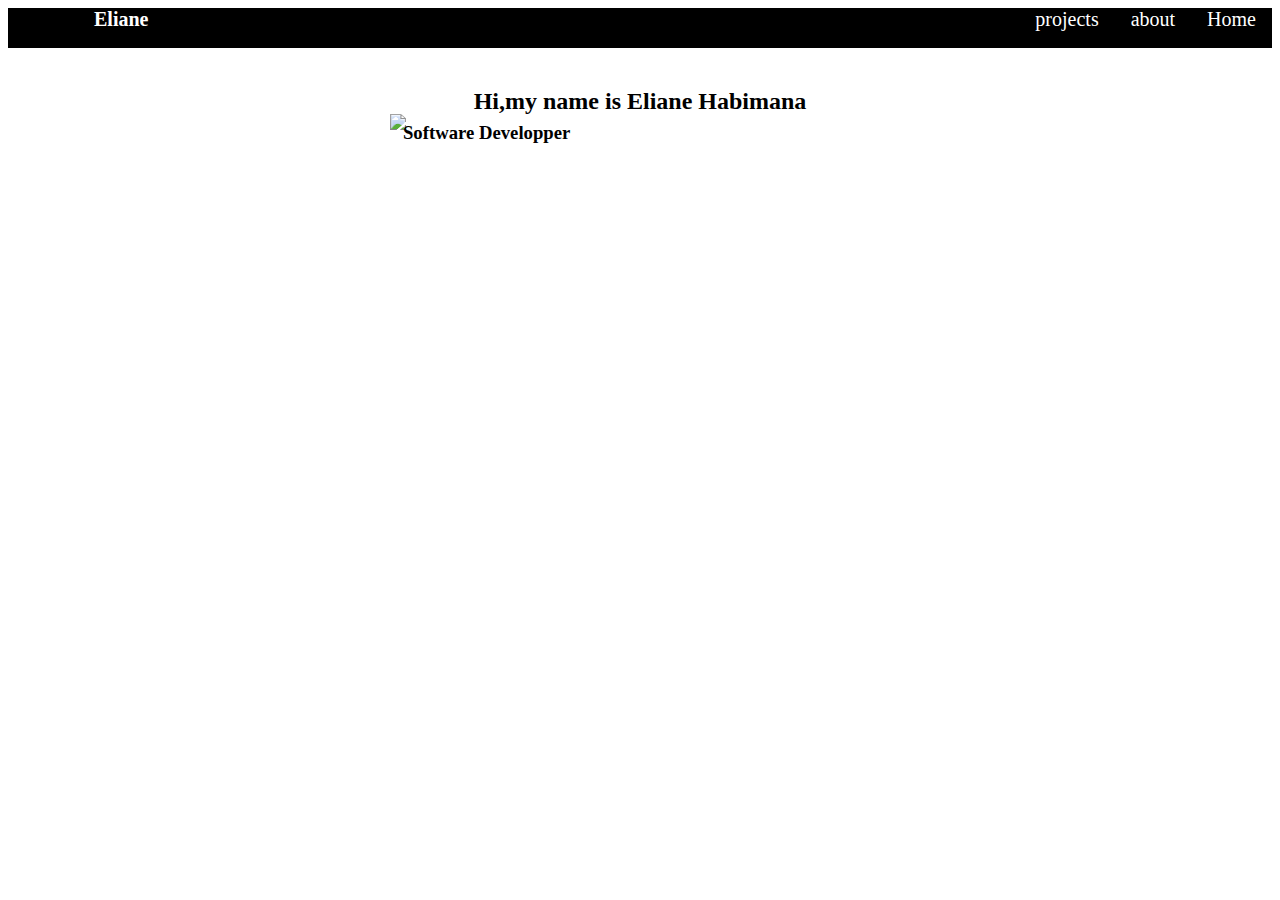
==== index.html @ 101fee37 "styling" ====
<!DOCTYPE html>
<html lang="en">
<head>
    <meta charset="UTF-8">
    <meta name="viewport" content="width=device-width, initial-scale=1.0">
    <meta http-equiv="X-UA-Compatible" content="ie=edge">
    <link rel="stylesheet" type="text/css" href="styles.css">
    <title>Eliane</title>
</head>
<body>
    
   <div class="container">
     <ul>
    <li><a class="active" href="index.html">Home</a></li>
    <li><a href="about.html">about</a></li>
    <li><a href="projects.html">projects</a></li>
     <li id="loko"><a href="index.html">Eliane</a></li>
  </ul>
  </div> 
  <div class="imheader">
    <img src="/home/wecode/Desktop/personalPortfolio/coding4.png" class= "kenno" alt="" style="width:100%">
    <div class="display" style="padding:24px 48px">
      <h2 class="lolo">Hi,my name is Eliane Habimana</h1>
      <h3 class="xoxo">Software Developper</h1>
      </div>
    </div>
    <div class="me">
       <img src="/home/wecode/Desktop/personalPortfolio/coding5.jpg" class="kennos">
    </div>
  
  
</body>
</html>
---- styles.css ----
ul {
    list-style-type: none;
    margin: 0;
    padding: 500;
    overflow: hidden;
    background-color:black;
    height:40px ;
    background-size: 90% 90%;
    
  
  }
  
  li {
    display:inline;
    float: right;
  }
  
  li a {
    color: white;
    float: bottom;
    padding-top: 100px;
    padding: 16px 16px;
    text-decoration: none;
    font-size: 20px;
    font-family: Georgia;
    text-align: left;
  }
  
  li a:hover:not(.active) {
    background-color: c8dad3;
  }
  #loko{
    text-align: left;
    font-weight: bold;
    float:left;
    padding-left: 30px;
    font-family: Georgia;
    font-size: 10px;
  }
  .imheader {
    position: relative;
    text-align: center;
    color:black;
  }
  .lolo {
    /*position: absolute;
    top: 8px;
    left: 16px;
    text-align: center;*/
    position: absolute;
  top: 50%;
  left: 50%;
  transform: translate(-50%, -50%);
    
  }
  .xoxo {
    /*position: absolute;
    top: 50px;
    left: 12px;*/
    position: absolute;
  top: 50%;
  left: 18%;
  transform: translate(100%, 100%);
  
  }
 /* .kenno
	{
		position:absolute;
		top: 10px;
		left: 10px;
		z-index: 1;
	}*/
	.kennos
	{
    /*position:absolute;
    border-radius: 100%;
		top: 25px;
		left: 25px;
    z-index: 2;*/
    width: 500px;
    height : auto;
    display: block;
  margin-left: auto;
  margin-right: auto;
  
    
	}
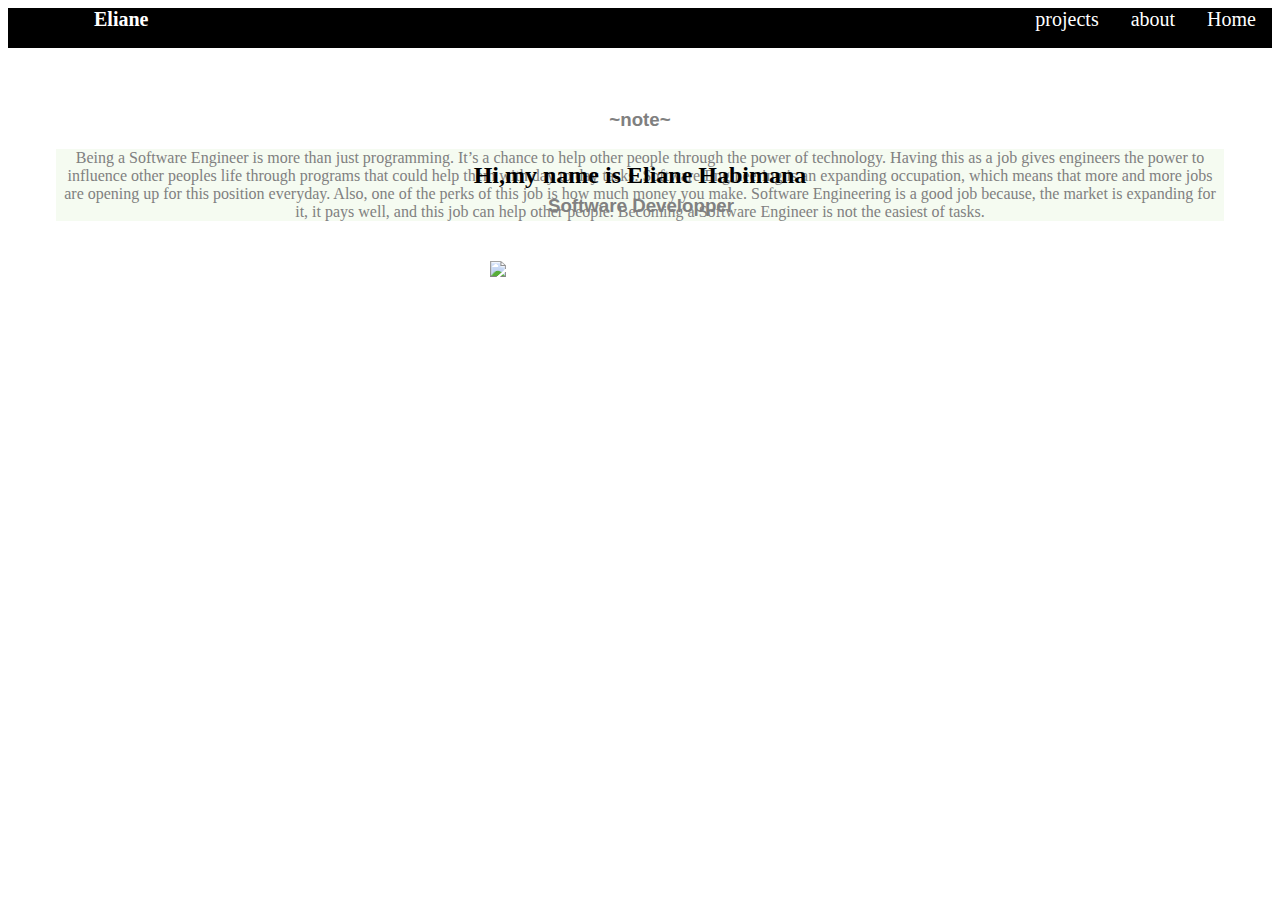
==== commit 21100c59: "add some codes" ====
--- a/index.html
+++ b/index.html
@@ -21,11 +21,20 @@
     <img src="/home/wecode/Desktop/personalPortfolio/coding4.png" class= "kenno" alt="" style="width:100%">
     <div class="display" style="padding:24px 48px">
       <h2 class="lolo">Hi,my name is Eliane Habimana</h1>
-      <h3 class="xoxo">Software Developper</h1>
+      <h3 class="xoxo">Software Developper</h3>
+      <h3>~note~</h3>
+      <p> Being a Software Engineer is more than just programming. It’s a chance to help other people through the power of technology. Having this as a job gives engineers the power to influence other peoples life through programs that could help them with day to day tasks. Software Engineering is an expanding occupation, which means that more and more jobs are opening up for this position everyday. Also, one of the perks of this job is how much money you make. Software Engineering is a good job because, the market is expanding for it, it pays well, and this job can help other people. Becoming a Software Engineer is not the easiest of tasks.</p>
       </div>
     </div>
     <div class="me">
        <img src="/home/wecode/Desktop/personalPortfolio/coding5.jpg" class="kennos">
+       <!----<p class="you">welcome to my website
+         its where i showcase all my works i ve done and it says a lot about me 
+         by navigating through it all you will understand more what i do and my background
+         if you re up for any business with i have all my contacts listed in the contacts
+         button including my telephone number and social medias
+         thank you
+          </p>-->
     </div>
   
   
--- a/styles.css
+++ b/styles.css
@@ -59,17 +59,20 @@
     left: 12px;*/
     position: absolute;
   top: 50%;
-  left: 18%;
+  left: 28%;
   transform: translate(100%, 100%);
   
   }
- /* .kenno
+  .kenno
 	{
+    /*
 		position:absolute;
 		top: 10px;
 		left: 10px;
 		z-index: 1;
-	}*/
+*/
+height:auto;
+  }
 	.kennos
 	{
     /*position:absolute;
@@ -77,11 +80,31 @@
 		top: 25px;
 		left: 25px;
     z-index: 2;*/
-    width: 500px;
+    width: 300px;
     height : auto;
     display: block;
   margin-left: auto;
   margin-right: auto;
   
+  
     
-	}+  }
+  /*.you{
+    text-align: center;
+    color:grey;
+    box-shadow: 5px 10px 18px #888888;
+    margin-left: 0;
+    font-family: Georgia, serif;
+  }*/
+  p{
+    text-align: center;
+      background-color: #f5fbf1;
+      color: grey;  
+      margin-left: 0;
+      font-family: Georgia, serif;
+    }
+    h3{
+      color: grey;
+      font-family: Arial;
+    
+    }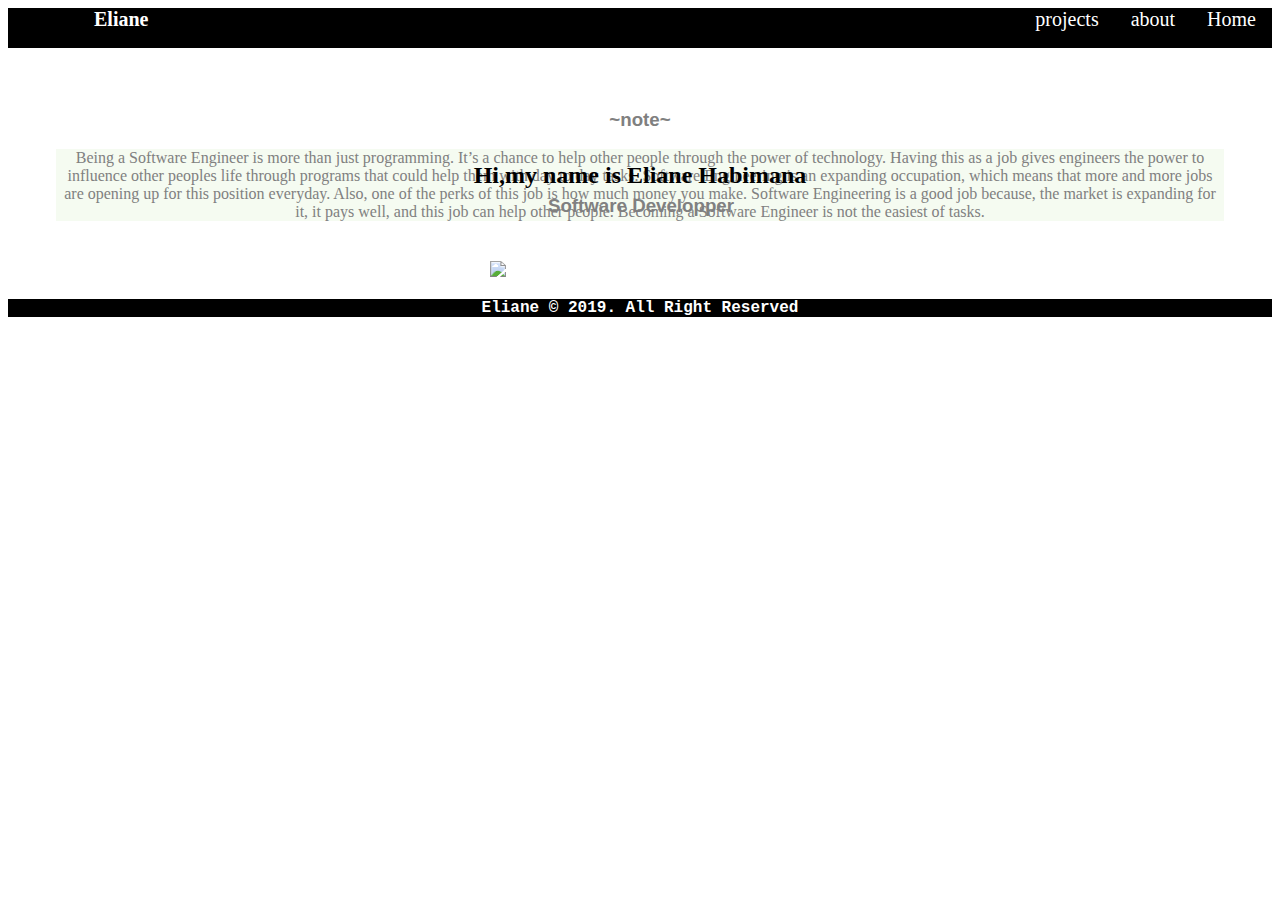
==== commit bdbbdba8: "adding a footer" ====
--- a/index.html
+++ b/index.html
@@ -36,6 +36,7 @@
          thank you
           </p>-->
     </div>
+    <h4>Eliane © 2019. All Right Reserved</h4>
   
   
 </body>
--- a/styles.css
+++ b/styles.css
@@ -96,6 +96,12 @@
     margin-left: 0;
     font-family: Georgia, serif;
   }*/
+  h4{
+    text-align: center;
+    color:white;
+    background-color: black;
+    font-family: 'Courier New', Courier, monospace;
+  }
   p{
     text-align: center;
       background-color: #f5fbf1;
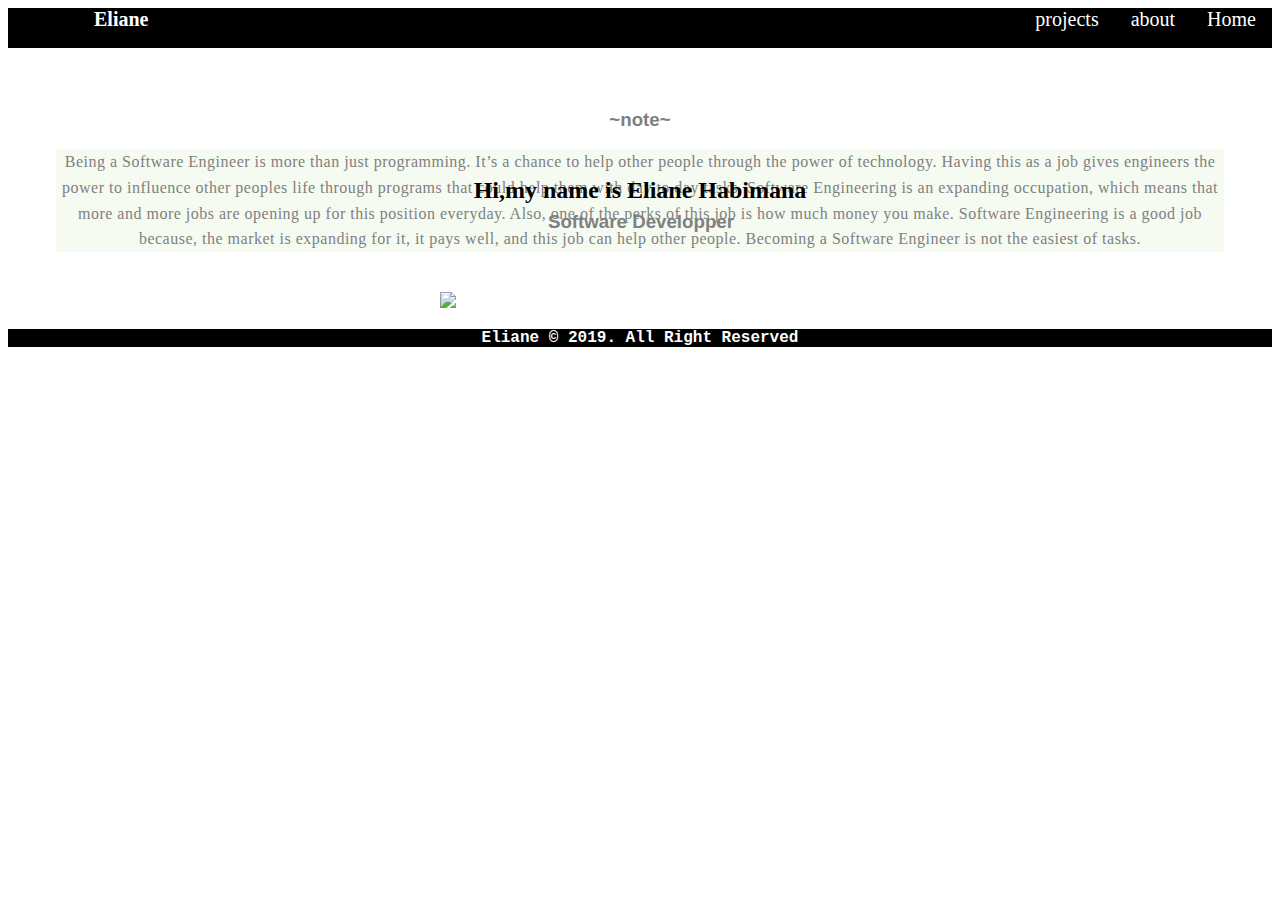
==== commit 6598c86a: "adding tables" ====
--- a/index.html
+++ b/index.html
@@ -27,8 +27,8 @@
       </div>
     </div>
     <div class="me">
-       <img src="/home/wecode/Desktop/personalPortfolio/coding5.jpg" class="kennos">
-       <!----<p class="you">welcome to my website
+        <img src="/home/wecode/Desktop/personalPortfolio/coding5.jpg" class="kennos">
+       <!----<p class="you">welcome to my website>
          its where i showcase all my works i ve done and it says a lot about me 
          by navigating through it all you will understand more what i do and my background
          if you re up for any business with i have all my contacts listed in the contacts
--- a/styles.css
+++ b/styles.css
@@ -80,11 +80,12 @@
 		top: 25px;
 		left: 25px;
     z-index: 2;*/
-    width: 300px;
+    width: 400px;
     height : auto;
     display: block;
   margin-left: auto;
   margin-right: auto;
+  
   
   
     
@@ -107,10 +108,51 @@
       background-color: #f5fbf1;
       color: grey;  
       margin-left: 0;
-      font-family: Georgia, serif;
+      letter-spacing: 0.5px;
+      line-height: 1.6;
+      font-family: Advent Pro;
     }
     h3{
       color: grey;
       font-family: Arial;
     
-    }+    }
+    .image{
+      float:right;
+      width:300px;
+      height:300px;
+      margin-left:15px;
+    }
+    .clearfix {
+      overflow: auto;
+      border: 1px solid white;
+      padding: 5px;
+      padding-right: 250px;
+      letter-spacing: 0.5px;
+      line-height: 1.6;
+      font-family: Advent Pro;
+      
+}
+h1{
+  text-align: center;
+}
+#schools {
+  font-family:Advent Pro;
+  border-collapse: collapse;
+  letter-spacing: 0.5px;
+  line-height: 1.6;
+}
+
+#schools td, #schools th {
+  border: 1px solid #ddd;
+  padding: 8px;
+}
+#schools th {
+  padding-top: 12px;
+  padding-bottom: 12px;
+  text-align: left;
+  background-color: #4CAF50;
+  color: white;
+}
+    
+  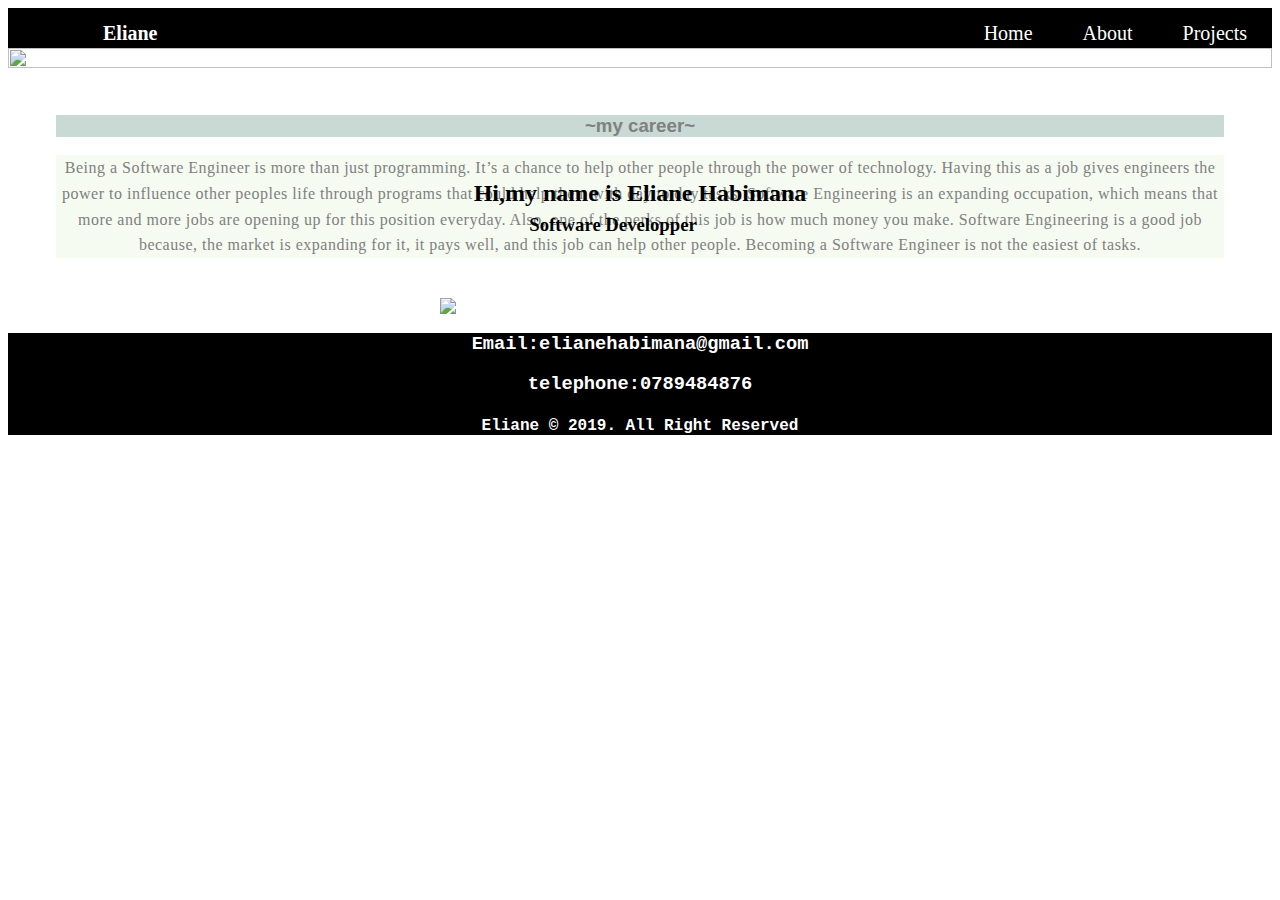
==== commit c2678c6d: "some changes" ====
--- a/index.html
+++ b/index.html
@@ -11,9 +11,9 @@
     
    <div class="container">
      <ul>
+    <li><a  href="projects.html">Projects</a></li>
+    <li><a href="about.html">About</a></li>
     <li><a class="active" href="index.html">Home</a></li>
-    <li><a href="about.html">about</a></li>
-    <li><a href="projects.html">projects</a></li>
      <li id="loko"><a href="index.html">Eliane</a></li>
   </ul>
   </div> 
@@ -22,7 +22,7 @@
     <div class="display" style="padding:24px 48px">
       <h2 class="lolo">Hi,my name is Eliane Habimana</h1>
       <h3 class="xoxo">Software Developper</h3>
-      <h3>~note~</h3>
+      <h3 class="note">~my career~</h3>
       <p> Being a Software Engineer is more than just programming. It’s a chance to help other people through the power of technology. Having this as a job gives engineers the power to influence other peoples life through programs that could help them with day to day tasks. Software Engineering is an expanding occupation, which means that more and more jobs are opening up for this position everyday. Also, one of the perks of this job is how much money you make. Software Engineering is a good job because, the market is expanding for it, it pays well, and this job can help other people. Becoming a Software Engineer is not the easiest of tasks.</p>
       </div>
     </div>
@@ -36,7 +36,23 @@
          thank you
           </p>-->
     </div>
-    <h4>Eliane © 2019. All Right Reserved</h4>
+    <!--<div class="flip-card">
+      <div class="flip-card-inner">
+        <div class="flip-card-front">
+          <img src="/home/wecode/Desktop/personalPortfolio/coding5.jpg" alt="Avatar" style="width:300px;height:auto">
+        </div>
+        <div class="flip-card-back">
+          <h1>Habimana Eliane</h1> 
+          <p>software developer</p> 
+        </div>
+      </div>
+    </div>-->
+    <div class="footer">
+      <h3>Email:elianehabimana@gmail.com</h3>
+      <h3>telephone:0789484876</h3>
+        <h4>Eliane © 2019. All Right Reserved</h4>
+    </div>
+    
   
   
 </body>
--- a/styles.css
+++ b/styles.css
@@ -28,6 +28,18 @@
   
   li a:hover:not(.active) {
     background-color: c8dad3;
+  }
+  a:link,a:visited {
+    background-color:black;
+    color: white;
+    padding: 14px 25px;
+    text-align: center;
+    text-decoration: none;
+    display: inline-block;
+  }
+  
+  a:hover, a:active {
+    background-color:#c8dad3;
   }
   #loko{
     text-align: left;
@@ -71,7 +83,7 @@
 		left: 10px;
 		z-index: 1;
 */
-height:auto;
+height:10%;
   }
 	.kennos
 	{
@@ -97,7 +109,7 @@
     margin-left: 0;
     font-family: Georgia, serif;
   }*/
-  h4{
+  .footer{
     text-align: center;
     color:white;
     background-color: black;
@@ -112,10 +124,10 @@
       line-height: 1.6;
       font-family: Advent Pro;
     }
-    h3{
+    .note{
       color: grey;
       font-family: Arial;
-    
+    background-color:#c8dad3;
     }
     .image{
       float:right;
@@ -132,6 +144,7 @@
       line-height: 1.6;
       font-family: Advent Pro;
       
+      
 }
 h1{
   text-align: center;
@@ -155,4 +168,83 @@
   color: white;
 }
     
+  .paragraph{
+    font-family:Advent Pro;
+    letter-spacing: 0.5px;
+    line-height: 1.6;
+    color: black;
+    background-color: white;
+  }
+  /*.flip-card {
+    background-color: transparent;
+    width: 300px;
+    height: 300px;
+    perspective: 1000px;
+  }
+  
+  .flip-card-inner {
+    position: relative;
+    width: 100%;
+    height: 100%;
+    text-align: center;
+    transition: transform 0.6s;
+    transform-style: preserve-3d;
+    box-shadow: 0 4px 8px 0 rgba(0,0,0,0.2);
+  }
+  
+  .flip-card:hover .flip-card-inner {
+    transform: rotateY(180deg);
+  }
+  
+  .flip-card-front, .flip-card-back {
+    position: absolute;
+    width: 100%;
+    height: 100%;
+    backface-visibility: hidden;
+   
+  }
+  
+  .flip-card-front {
+    background-color: black;
+    color: white;
+    display: block;
+    margin-left: auto;
+    margin-right: auto;
+  }
+  
+  .flip-card-back {
+    background-color: black;
+    color: white;
+    transform: rotateY(180deg);
+  }*/
+  .projects {
+    display: flex;
+  }
+  
+  .row {
+    flex: 33.33%;
+    padding: 5px;
+    height:auto;
+    box-shadow: 0 4px 8px 0 rgba(0,0,0,0.2);
+  transition: 0.3s;
+  width: 40%;
+}
+  }
+  .row {
+    display: flex;
+  }
+  
+  img {
+    width: 200px;
+    height: 300px;
+  }
+  .row:hover {
+    box-shadow: 0 8px 16px 0 rgba(0,0,0,0.2);
+  }
+  
+  .containers {
+    padding: 2px 16px;
+  }
+
+  
   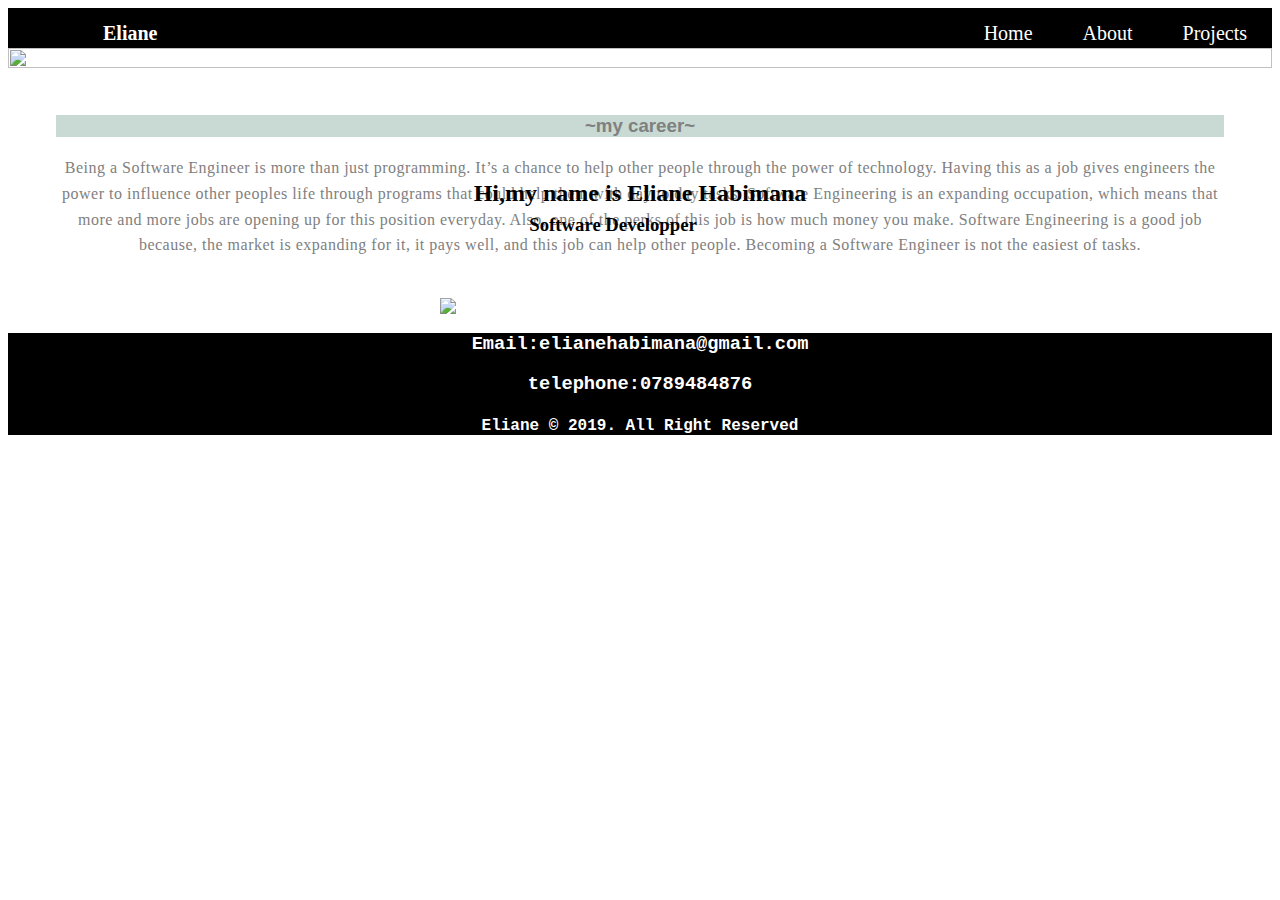
==== commit b12e7194: "changing the photo on homepage" ====
--- a/index.html
+++ b/index.html
@@ -18,7 +18,7 @@
   </ul>
   </div> 
   <div class="imheader">
-    <img src="/home/wecode/Desktop/personalPortfolio/coding4.png" class= "kenno" alt="" style="width:100%">
+    <img src="/home/wecode/Desktop/personalPortfolio/pic.jpg" class= "kenno" alt="" style="width:100%">
     <div class="display" style="padding:24px 48px">
       <h2 class="lolo">Hi,my name is Eliane Habimana</h1>
       <h3 class="xoxo">Software Developper</h3>
--- a/styles.css
+++ b/styles.css
@@ -114,10 +114,11 @@
     color:white;
     background-color: black;
     font-family: 'Courier New', Courier, monospace;
+    margin-top: 10px;
   }
   p{
     text-align: center;
-      background-color: #f5fbf1;
+      
       color: grey;  
       margin-left: 0;
       letter-spacing: 0.5px;
@@ -245,6 +246,46 @@
   .containers {
     padding: 2px 16px;
   }
-
-  
+  .button {
+    display: inline-block;
+    border-radius: 4px;
+    background-color: black;
+    border: none;
+    color: #FFFFFF;
+    text-align: center;
+    font-size: 28px;
+    padding: 10px 24px;
+    width: 250px;
+    transition: all 0.5s;
+    cursor: pointer;
+    margin:50px;
+    justify-content: center;
+  }
+  
+  .button span {
+    cursor: pointer;
+    display: inline-block;
+    position: relative;
+    transition: 0.5s;
+    
+  }
+  
+  .button span:after {
+    content: '\00bb';
+    position: absolute;
+    opacity: 0;
+    top: 0;
+    right: -20px;
+    transition: 0.5s;
+  }
+  
+  .button:hover span {
+    padding-right: 25px;
+    background-color: black;
+  }
+  
+  .button:hover span:after {
+    opacity: 1;
+    right: 0;
+  }
   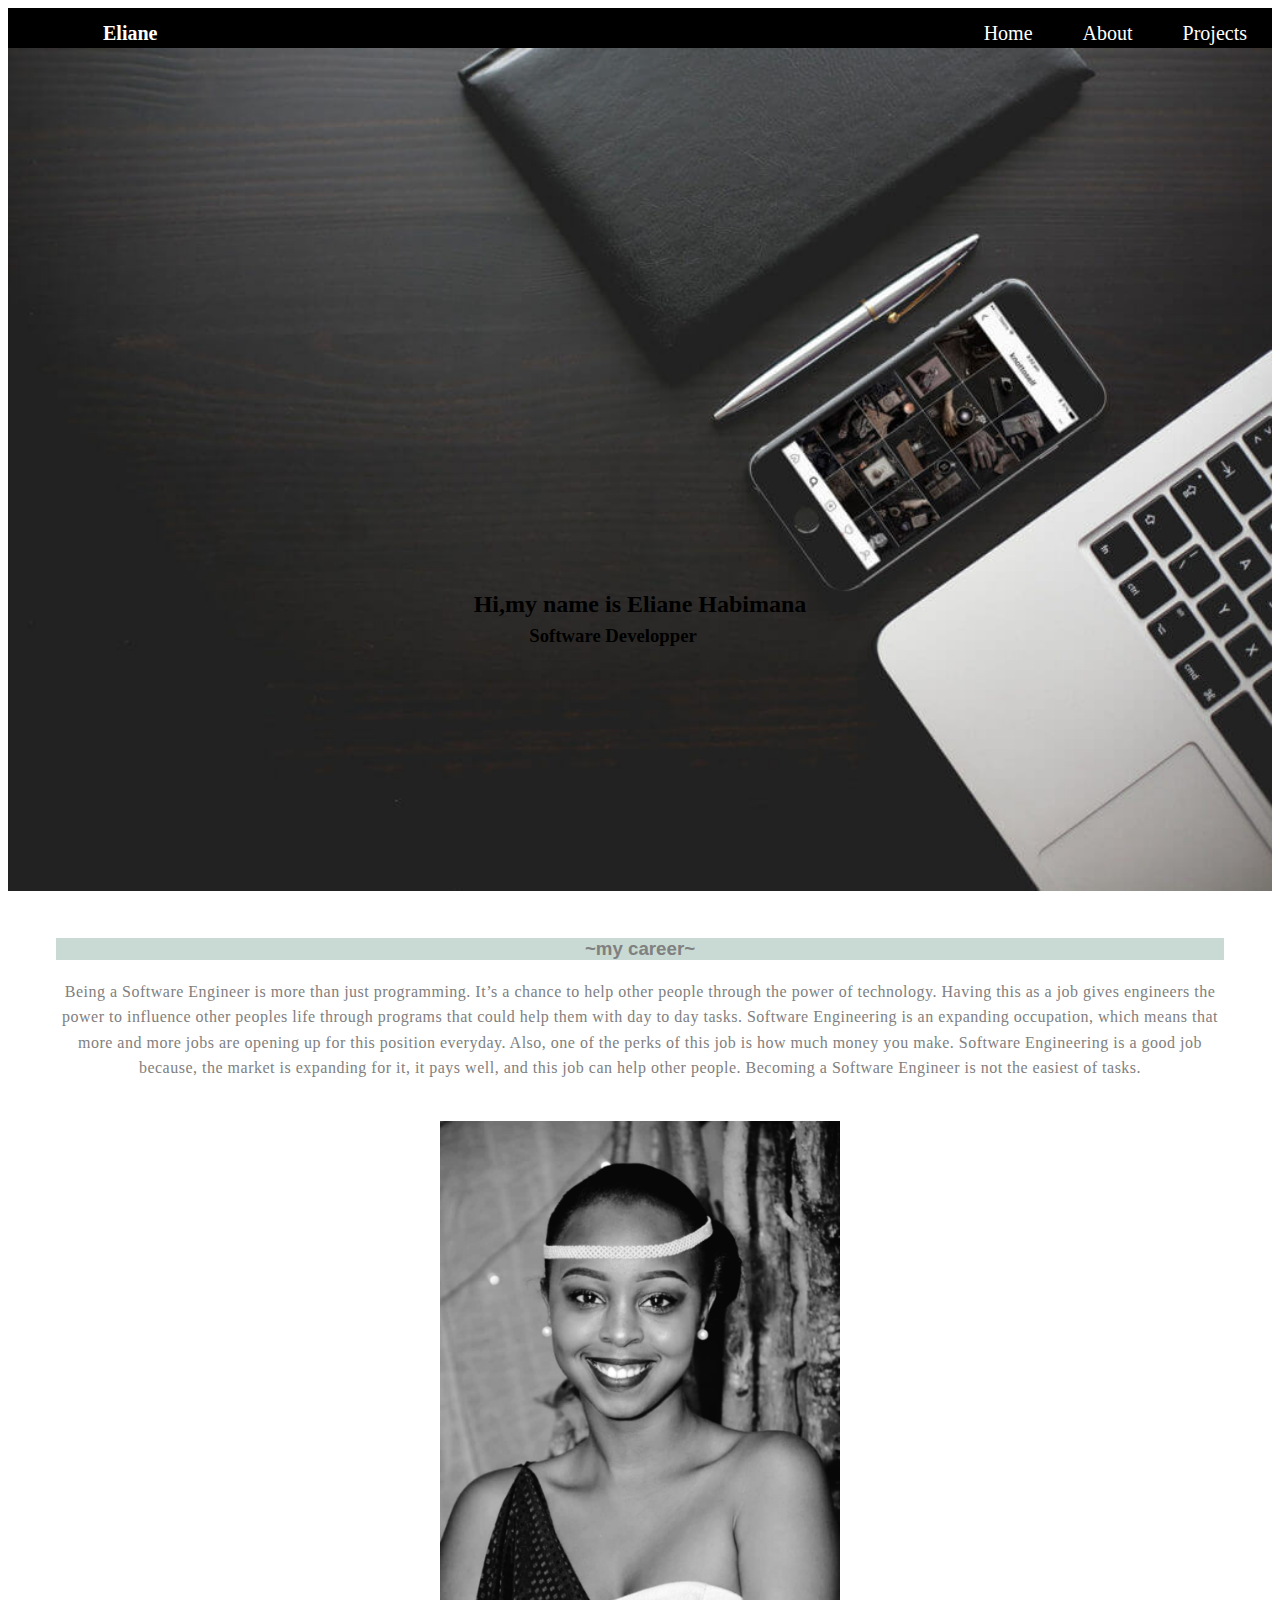
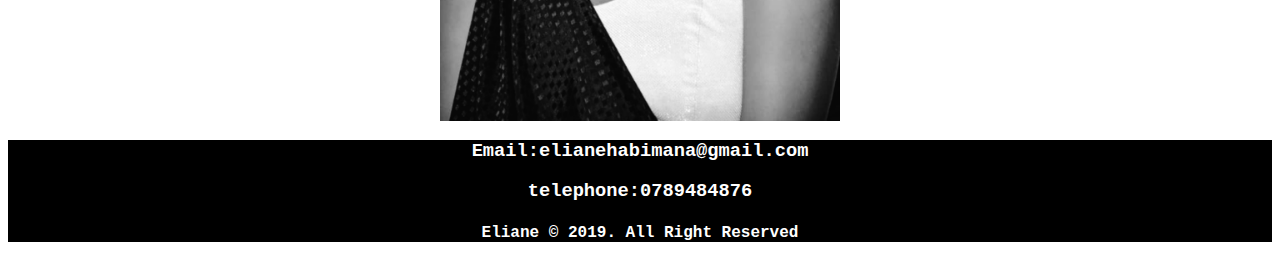
==== commit 37b5095b: "commiting" ====
--- a/index.html
+++ b/index.html
@@ -18,7 +18,7 @@
   </ul>
   </div> 
   <div class="imheader">
-    <img src="/home/wecode/Desktop/personalPortfolio/pic.jpg" class= "kenno" alt="" style="width:100%">
+    <img src="images/pic.jpg" class= "kenno" alt="" style="width:100%">
     <div class="display" style="padding:24px 48px">
       <h2 class="lolo">Hi,my name is Eliane Habimana</h1>
       <h3 class="xoxo">Software Developper</h3>
@@ -27,26 +27,10 @@
       </div>
     </div>
     <div class="me">
-        <img src="/home/wecode/Desktop/personalPortfolio/coding5.jpg" class="kennos">
-       <!----<p class="you">welcome to my website>
-         its where i showcase all my works i ve done and it says a lot about me 
-         by navigating through it all you will understand more what i do and my background
-         if you re up for any business with i have all my contacts listed in the contacts
-         button including my telephone number and social medias
-         thank you
-          </p>-->
+        <img src="images/coding5.jpg" class="kennos">
+       
     </div>
-    <!--<div class="flip-card">
-      <div class="flip-card-inner">
-        <div class="flip-card-front">
-          <img src="/home/wecode/Desktop/personalPortfolio/coding5.jpg" alt="Avatar" style="width:300px;height:auto">
-        </div>
-        <div class="flip-card-back">
-          <h1>Habimana Eliane</h1> 
-          <p>software developer</p> 
-        </div>
-      </div>
-    </div>-->
+    
     <div class="footer">
       <h3>Email:elianehabimana@gmail.com</h3>
       <h3>telephone:0789484876</h3>
--- a/styles.css
+++ b/styles.css
@@ -55,10 +55,7 @@
     color:black;
   }
   .lolo {
-    /*position: absolute;
-    top: 8px;
-    left: 16px;
-    text-align: center;*/
+    
     position: absolute;
   top: 50%;
   left: 50%;
@@ -66,9 +63,7 @@
     
   }
   .xoxo {
-    /*position: absolute;
-    top: 50px;
-    left: 12px;*/
+    
     position: absolute;
   top: 50%;
   left: 28%;
@@ -77,21 +72,12 @@
   }
   .kenno
 	{
-    /*
-		position:absolute;
-		top: 10px;
-		left: 10px;
-		z-index: 1;
-*/
+    
 height:10%;
   }
 	.kennos
 	{
-    /*position:absolute;
-    border-radius: 100%;
-		top: 25px;
-		left: 25px;
-    z-index: 2;*/
+    
     width: 400px;
     height : auto;
     display: block;
@@ -102,13 +88,7 @@
   
     
   }
-  /*.you{
-    text-align: center;
-    color:grey;
-    box-shadow: 5px 10px 18px #888888;
-    margin-left: 0;
-    font-family: Georgia, serif;
-  }*/
+  
   .footer{
     text-align: center;
     color:white;
@@ -176,48 +156,7 @@
     color: black;
     background-color: white;
   }
-  /*.flip-card {
-    background-color: transparent;
-    width: 300px;
-    height: 300px;
-    perspective: 1000px;
-  }
-  
-  .flip-card-inner {
-    position: relative;
-    width: 100%;
-    height: 100%;
-    text-align: center;
-    transition: transform 0.6s;
-    transform-style: preserve-3d;
-    box-shadow: 0 4px 8px 0 rgba(0,0,0,0.2);
-  }
-  
-  .flip-card:hover .flip-card-inner {
-    transform: rotateY(180deg);
-  }
-  
-  .flip-card-front, .flip-card-back {
-    position: absolute;
-    width: 100%;
-    height: 100%;
-    backface-visibility: hidden;
-   
-  }
-  
-  .flip-card-front {
-    background-color: black;
-    color: white;
-    display: block;
-    margin-left: auto;
-    margin-right: auto;
-  }
-  
-  .flip-card-back {
-    background-color: black;
-    color: white;
-    transform: rotateY(180deg);
-  }*/
+  
   .projects {
     display: flex;
   }
@@ -230,7 +169,7 @@
   transition: 0.3s;
   width: 40%;
 }
-  }
+  
   .row {
     display: flex;
   }
